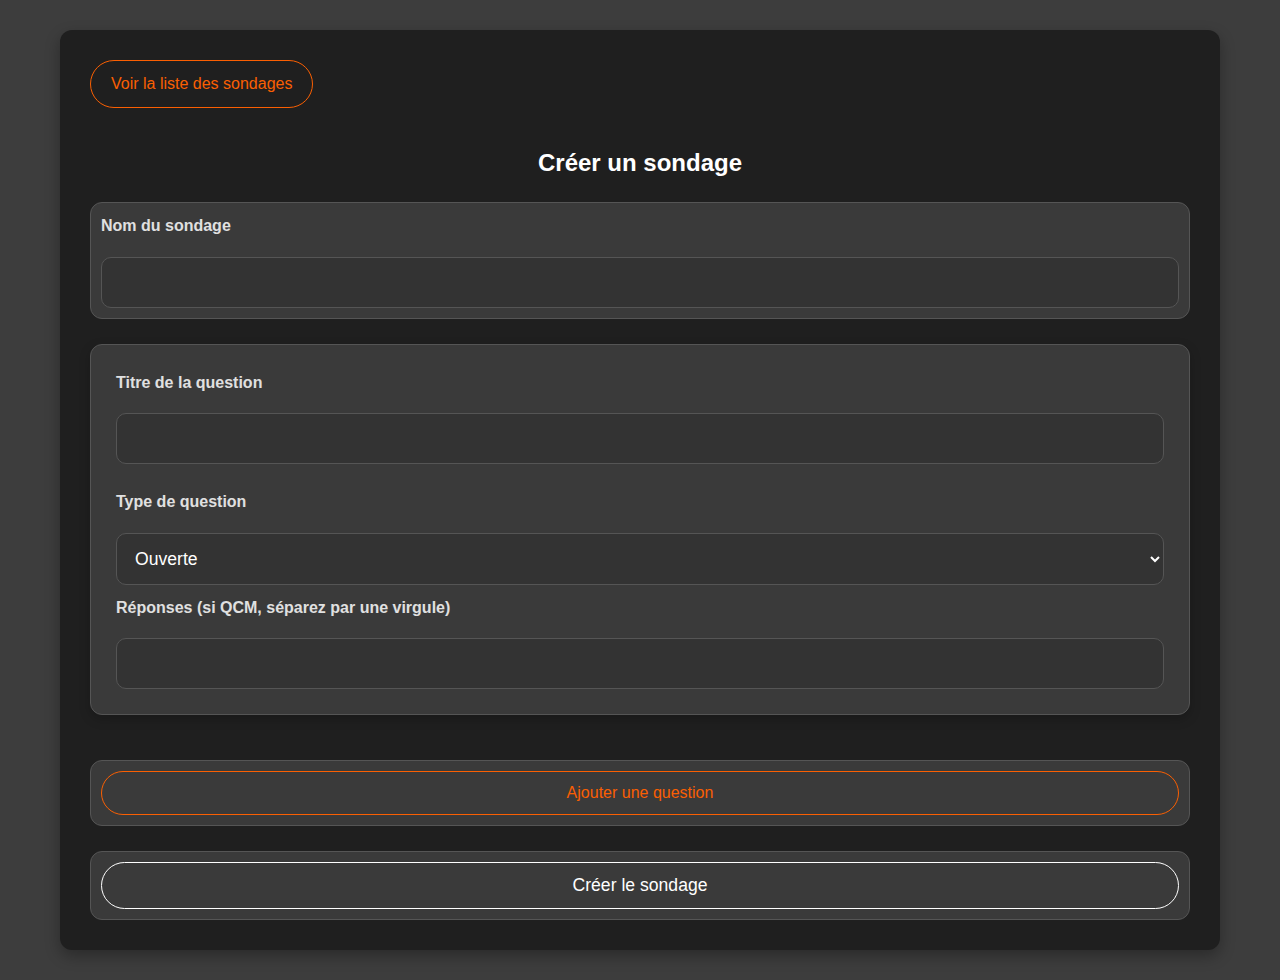
==== templates/create_poll.html @ f4f803cd "refactorOrderPages" ====
<!DOCTYPE html>
<html lang="fr">

<head>
    <meta charset="UTF-8">
    <meta name="viewport" content="width=device-width, initial-scale=1.0">
    <link rel="stylesheet" href="../static/main.css">
    <title>Créer un sondage</title>
</head>

<body class="create_poll-page">
    <div class="container">
        <a href="/">Voir la liste des sondages</a>

        <h1>Créer un sondage</h1>
        <form id="pollForm">
            <div class="form-group">
                <label for="pollName">Nom du sondage</label>
                <input type="text" id="pollName" name="name" required>
            </div>

            <div class="questions-container" id="questionsContainer">
                <div class="form-group question">
                    <label for="questionTitle">Titre de la question</label>
                    <input type="text" class="questionTitle" name="questionTitle" required>
                    <label for="questionType">Type de question</label>
                    <select class="questionType" name="questionType">
                        <option value="ouverte">Ouverte</option>
                        <option value="qcm">QCM</option>
                    </select>
                    <label for="questionReponses">Réponses (si QCM, séparez par une virgule)</label>
                    <input type="text" class="questionReponses" name="questionReponses">
                </div>
            </div>

            <div class="form-group">
                <button type="button" class="add-question-button" onclick="addQuestion()">Ajouter une question</button>
            </div>

            <div class="form-group">
                <button type="submit" class="submit-button">Créer le sondage</button>
            </div>
        </form>
    </div>
    <script src="../static/script.js"></script>
</body>

</html>
---- static/main.css ----
/* Style spécifique à la page d'édition */
body.create_poll-page {
    background-color: #3d3d3d;
    color: #e0e0e0;
    line-height: 1.6;
    font-size: 16px;
    font-family: 'Roboto', sans-serif;
}

/* Conteneur principal */
.create_poll-page .container {
    width: 90%;
    max-width: 1100px;
    margin: 30px auto;
    padding: 30px;
    background-color: #1f1f1f;
    border-radius: 12px;
    box-shadow: 0 6px 15px rgba(0, 0, 0, 0.3);
}


/* Lien */
.create_poll-page a {
    display: inline-block;
    padding: 10px 20px;
    font-size: 1rem;
    border-radius: 100px;
    border: 1px solid #fa5f02;
    color: #fa5f02;
    background-color: transparent;
    text-decoration: none;
    cursor: pointer;
    transition: background-color 0.3s ease, color 0.3s ease;
    text-align: center;
    font-family: 'Roboto', sans-serif;
    margin-bottom: 20px;
}

.create_poll-page a:hover {
    background-color: #e68900;
    color: #ffffff;
}

/* Titre principal */
.create_poll-page h1 {
    text-align: center;
    font-size: 1.5rem;
    color: #ffffff;
    margin-bottom: 20px;
}

/* Formulaire d'édition */
.create_poll-page form {
    display: flex;
    flex-direction: column;
    gap: 25px;
}

.create_poll-page .form-group {
    display: flex;
    flex-direction: column;
    gap: 10px;
    background-color: #ffffff1f;
    padding: 10px;
    border-radius: 12px;
    border: 1px solid #555555;
}

.create_poll-page .form-group label {
    font-weight: 600;
    font-size: 1rem;
    color: #e0e0e0;
    margin-bottom: 8px;
}

.create_poll-page .form-group input[type="text"],
.create_poll-page .form-group select {
    padding: 14px;
    font-size: 1.1rem;
    border: 1px solid #555555;
    border-radius: 10px;
    background-color: #333333;
    color: #ffffff;
    transition: border-color 0.3s ease;
}

.create_poll-page .form-group input[type="text"]:focus,
.create_poll-page .form-group select:focus {
    outline: none;
    border-color: #ff9500;
}

.create_poll-page .form-group input[type="text"]::placeholder,
.create_poll-page .form-group select option {
    color: #888888;
}

/* Style des questions */
.create_poll-page .question {
    background-color: #3a3a3a;
    padding: 25px;
    border-radius: 12px;
    box-shadow: 0 4px 12px rgba(0, 0, 0, 0.2);
    margin-bottom: 20px;
}

/* Titre de la question */
.create_poll-page .questionTitle {
    font-size: 1.3rem;
    color: #ffffff;
    font-weight: 600;
    margin-bottom: 15px;
}

/* Réponses */
.create_poll-page .questionReponses {
    font-size: 1rem;
    color: #bdbdbd;
}

.create_poll-page .questionReponses::placeholder {
    color: #888888;
}

/* Boutons */
.create_poll-page .add-question-button {
    padding: 12px 24px;
    font-size: 1rem;
    border-radius: 100px;
    border: 1px solid #fa5f02;
    color: #fa5f02;
    background-color: transparent;
    cursor: pointer;
    transition: background-color 0.3s ease, color 0.3s ease;
    display: flex;
    justify-content: center;
    align-items: center;
    text-align: center;
    font-family: 'Roboto', sans-serif;
}

.create_poll-page .add-question-button:hover {
    background-color: #e68900;
    color: #ffffff;
}

.create_poll-page .submit-button {
    padding: 12px 30px;
    font-size: 1.1rem;
    border-radius: 100px;
    cursor: pointer;
    transition: background-color 0.3s ease, color 0.3s ease;
    border: 1px solid #ffffff;
    background-color: transparent;
    color: #ffffff;
    display: flex;
    justify-content: center;
    align-items: center;
    text-align: center;
    font-family: 'Roboto', sans-serif;
}

.create_poll-page .submit-button:hover {
    background-color: #007e28;
    color: white;
    border-color: #007e28;
}
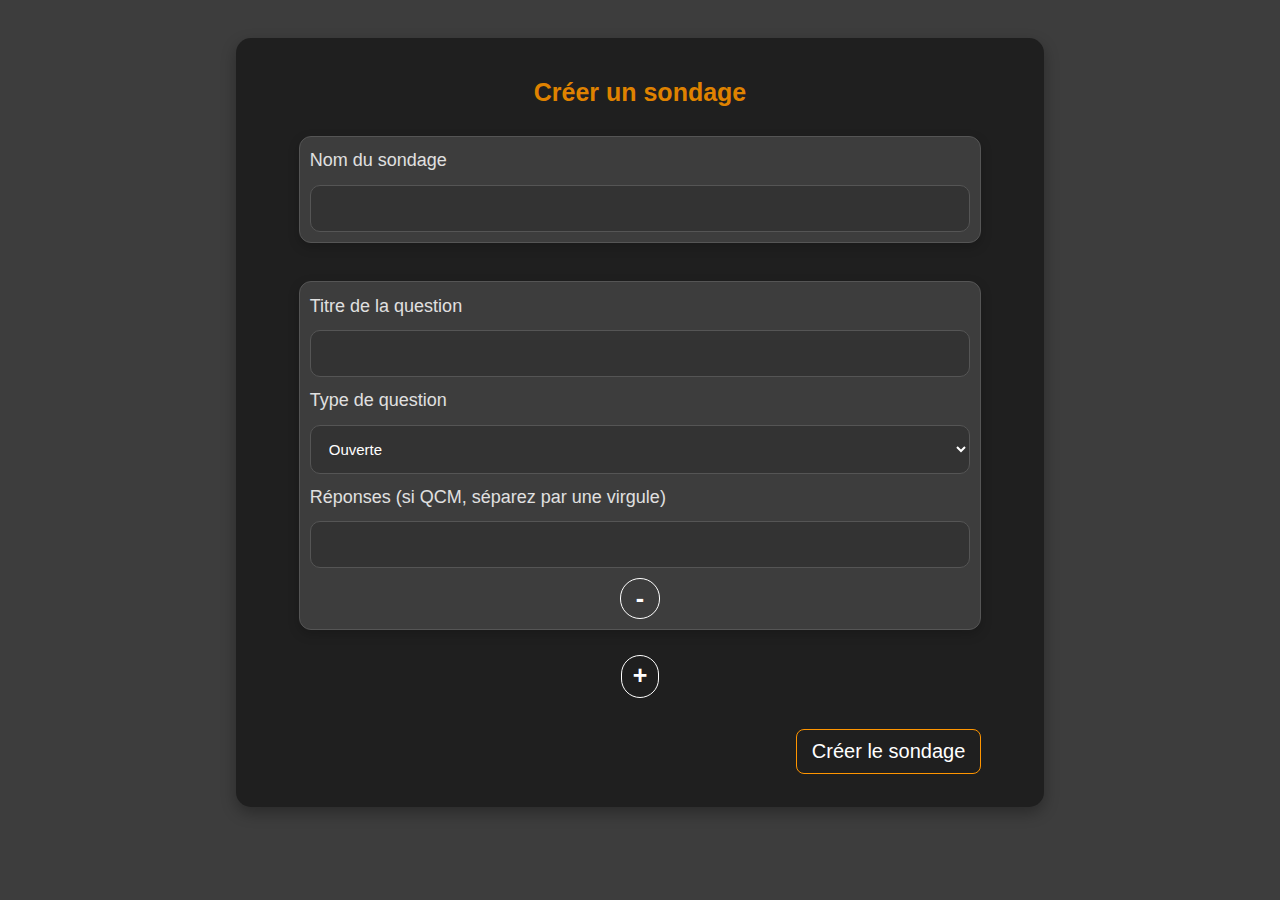
==== commit 56ccd125: "createPoll" ====
--- a/templates/create_poll.html
+++ b/templates/create_poll.html
@@ -4,45 +4,48 @@
 <head>
     <meta charset="UTF-8">
     <meta name="viewport" content="width=device-width, initial-scale=1.0">
+    <link rel="stylesheet" href="../static/create_poll.css">
     <link rel="stylesheet" href="../static/main.css">
     <title>Créer un sondage</title>
 </head>
 
-<body class="create_poll-page">
+<body>
     <div class="container">
-        <a href="/">Voir la liste des sondages</a>
-
         <h1>Créer un sondage</h1>
         <form id="pollForm">
             <div class="form-group">
                 <label for="pollName">Nom du sondage</label>
                 <input type="text" id="pollName" name="name" required>
             </div>
-
-            <div class="questions-container" id="questionsContainer">
-                <div class="form-group question">
-                    <label for="questionTitle">Titre de la question</label>
+        
+            <div id="questionsContainer">
+                <div class="form-group question-box">
+                    <label>Titre de la question</label>
                     <input type="text" class="questionTitle" name="questionTitle" required>
                     <label for="questionType">Type de question</label>
-                    <select class="questionType" name="questionType">
+                    <select class="questionType" name="questionType" required>
                         <option value="ouverte">Ouverte</option>
                         <option value="qcm">QCM</option>
                     </select>
                     <label for="questionReponses">Réponses (si QCM, séparez par une virgule)</label>
-                    <input type="text" class="questionReponses" name="questionReponses">
+                    <input type="text" class="questionReponses" name="questionReponses" required>
+        
+                    <div class="delete-button-container">
+                        <button type="button" class="delete-question-button">-</button>
+                    </div>
                 </div>
             </div>
-
-            <div class="form-group">
-                <button type="button" class="add-question-button" onclick="addQuestion()">Ajouter une question</button>
-            </div>
-
-            <div class="form-group">
+        
+            <button type="button" class="add-question-button" onclick="addQuestion()">+</button>
+        
+            <div class="submit-container">
                 <button type="submit" class="submit-button">Créer le sondage</button>
             </div>
         </form>
+        
     </div>
     <script src="../static/script.js"></script>
+    <script src="../static/delete.js"></script>
 </body>
 
 </html>--- a/static/create_poll.css
+++ b/static/create_poll.css
@@ -0,0 +1,116 @@
+/*_______________ Form _______________*/
+
+form {
+    display: flex;
+    flex-direction: column;
+    justify-content: center;
+    align-items: center;
+    width: 90%;
+    margin: auto;
+    gap: 25px;
+}
+
+#questionsContainer {
+    width: 100%;
+}
+
+.form-group {
+    box-sizing: border-box;
+    width: 100%;
+    display: flex;
+    padding: 10px;
+    margin-top: 2%;
+    flex-direction: column;
+    gap: 10px;
+    background-color: #3d3d3d;
+    border-radius: 12px;
+    border: 1px solid #555555;
+    box-shadow: 0 4px 12px rgba(0, 0, 0, 0.2);
+}
+
+.form-group label {
+    margin-bottom: 0.5%;
+    margin-top: 0.5%;
+}
+
+.form-group input, .form-group select {
+    padding: 14px;
+    background-color: #333333;
+    border: 1px solid #555555;
+    border-radius: 10px;
+    color: #ffffff;
+    transition: border-color 0.3s ease;
+    font-size: 15px;
+}
+
+.form-group input:focus, .form-group select:focus {
+    outline: none;
+    border-color: #ff9500;
+}
+
+.form-group input::placeholder, .form-group select option {
+    color: #888888;
+}
+
+/*_______________ Button _______________*/
+
+.delete-button-container {
+    width: 100%;
+    display: flex;
+    justify-content: center;
+}
+
+.add-question-button, .delete-question-button {
+    width: auto;
+    font-size: 25px;
+    font-weight: bold;
+    border-radius: 100px;
+    border: 1px solid #ffffff;
+    color: #ffffff;
+    background-color: transparent;
+    cursor: pointer;
+    transition: background-color 0.3s ease, color 0.3s ease;
+    display: flex;
+    justify-content: center;
+    align-items: center;
+}
+
+.delete-question-button {
+    padding: 5px 15px 5px 15px;
+}
+
+.add-question-button {
+    padding: 5px 11px 6.5px 11px;
+}
+
+.add-question-button:hover, .delete-question-button:hover {
+    background-color: #ff95007c;
+    color: #ffffff;
+}
+
+.submit-container {
+    width: 100%;
+    display: flex;
+    justify-content: flex-end;
+}
+
+.submit-button {
+    width: auto;
+    margin-top: 1%;
+    margin-bottom: 1%;
+    display: inline-block;
+    padding: 10px 15px;
+    color: #ffffff;
+    background-color: #1f1f1f;
+    border: #ff9500 1px solid;
+    border-radius: 8px;
+    cursor: pointer;
+    transition: background 0.3s ease, transform 0.2s ease;
+    text-decoration: none;
+    font-size: 20px;
+}
+
+.submit-button:hover {
+    background-color: #ff95007c;
+    color: #ffffff;
+}--- a/static/main.css
+++ b/static/main.css
@@ -1,167 +1,23 @@
-/* Style spécifique à la page d'édition */
-body.create_poll-page {
+body {
     background-color: #3d3d3d;
     color: #e0e0e0;
-    line-height: 1.6;
-    font-size: 16px;
+    font-size: 18px;
     font-family: 'Roboto', sans-serif;
 }
 
-/* Conteneur principal */
-.create_poll-page .container {
-    width: 90%;
-    max-width: 1100px;
-    margin: 30px auto;
-    padding: 30px;
-    background-color: #1f1f1f;
-    border-radius: 12px;
-    box-shadow: 0 6px 15px rgba(0, 0, 0, 0.3);
+h1 {
+    margin: 2%;
+    text-align: center;
+    font-size: 25px;
+    font-weight: bold;
+    color: #df8200;
 }
 
-
-/* Lien */
-.create_poll-page a {
-    display: inline-block;
-    padding: 10px 20px;
-    font-size: 1rem;
-    border-radius: 100px;
-    border: 1px solid #fa5f02;
-    color: #fa5f02;
-    background-color: transparent;
-    text-decoration: none;
-    cursor: pointer;
-    transition: background-color 0.3s ease, color 0.3s ease;
-    text-align: center;
-    font-family: 'Roboto', sans-serif;
-    margin-bottom: 20px;
-}
-
-.create_poll-page a:hover {
-    background-color: #e68900;
-    color: #ffffff;
-}
-
-/* Titre principal */
-.create_poll-page h1 {
-    text-align: center;
-    font-size: 1.5rem;
-    color: #ffffff;
-    margin-bottom: 20px;
-}
-
-/* Formulaire d'édition */
-.create_poll-page form {
-    display: flex;
-    flex-direction: column;
-    gap: 25px;
-}
-
-.create_poll-page .form-group {
-    display: flex;
-    flex-direction: column;
-    gap: 10px;
-    background-color: #ffffff1f;
-    padding: 10px;
-    border-radius: 12px;
-    border: 1px solid #555555;
-}
-
-.create_poll-page .form-group label {
-    font-weight: 600;
-    font-size: 1rem;
-    color: #e0e0e0;
-    margin-bottom: 8px;
-}
-
-.create_poll-page .form-group input[type="text"],
-.create_poll-page .form-group select {
-    padding: 14px;
-    font-size: 1.1rem;
-    border: 1px solid #555555;
-    border-radius: 10px;
-    background-color: #333333;
-    color: #ffffff;
-    transition: border-color 0.3s ease;
-}
-
-.create_poll-page .form-group input[type="text"]:focus,
-.create_poll-page .form-group select:focus {
-    outline: none;
-    border-color: #ff9500;
-}
-
-.create_poll-page .form-group input[type="text"]::placeholder,
-.create_poll-page .form-group select option {
-    color: #888888;
-}
-
-/* Style des questions */
-.create_poll-page .question {
-    background-color: #3a3a3a;
-    padding: 25px;
-    border-radius: 12px;
-    box-shadow: 0 4px 12px rgba(0, 0, 0, 0.2);
-    margin-bottom: 20px;
-}
-
-/* Titre de la question */
-.create_poll-page .questionTitle {
-    font-size: 1.3rem;
-    color: #ffffff;
-    font-weight: 600;
-    margin-bottom: 15px;
-}
-
-/* Réponses */
-.create_poll-page .questionReponses {
-    font-size: 1rem;
-    color: #bdbdbd;
-}
-
-.create_poll-page .questionReponses::placeholder {
-    color: #888888;
-}
-
-/* Boutons */
-.create_poll-page .add-question-button {
-    padding: 12px 24px;
-    font-size: 1rem;
-    border-radius: 100px;
-    border: 1px solid #fa5f02;
-    color: #fa5f02;
-    background-color: transparent;
-    cursor: pointer;
-    transition: background-color 0.3s ease, color 0.3s ease;
-    display: flex;
-    justify-content: center;
-    align-items: center;
-    text-align: center;
-    font-family: 'Roboto', sans-serif;
-}
-
-.create_poll-page .add-question-button:hover {
-    background-color: #e68900;
-    color: #ffffff;
-}
-
-.create_poll-page .submit-button {
-    padding: 12px 30px;
-    font-size: 1.1rem;
-    border-radius: 100px;
-    cursor: pointer;
-    transition: background-color 0.3s ease, color 0.3s ease;
-    border: 1px solid #ffffff;
-    background-color: transparent;
-    color: #ffffff;
-    display: flex;
-    justify-content: center;
-    align-items: center;
-    text-align: center;
-    font-family: 'Roboto', sans-serif;
-}
-
-.create_poll-page .submit-button:hover {
-    background-color: #007e28;
-    color: white;
-    border-color: #007e28;
+.container {
+    width: 60%;
+    margin: 3% auto;
+    padding: 2%;
+    background-color: #1f1f1f;
+    border-radius: 15px;
+    box-shadow: 0 6px 15px rgba(0, 0, 0, 0.3);
 }